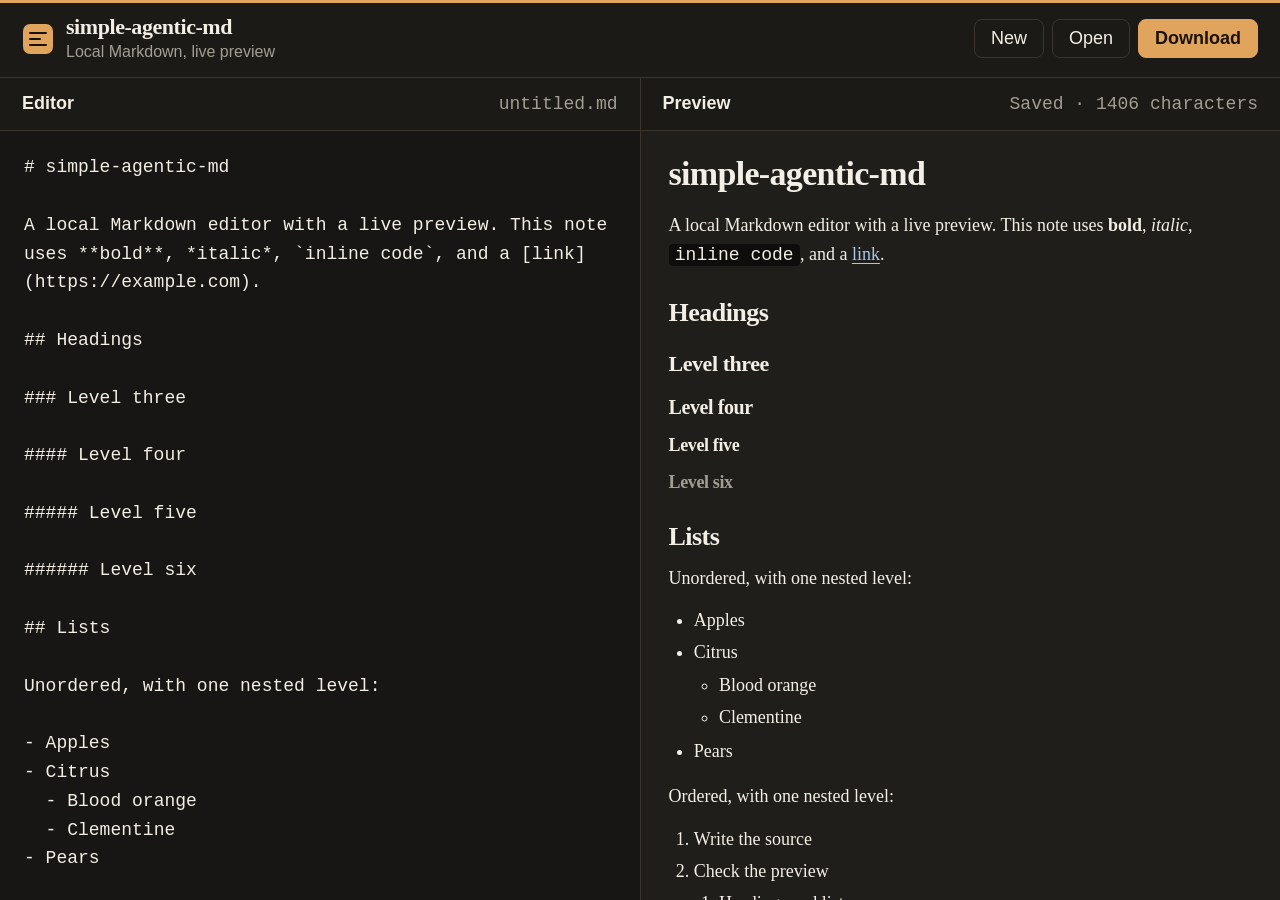
==== index.html @ 30703ca3 "Add a local side-by-side Markdown editor. Plain HTML, CSS, and JavaScript with a hand-written render" ====
<!DOCTYPE html>
<html lang="en">
<head>
  <meta charset="utf-8">
  <meta name="viewport" content="width=device-width, initial-scale=1">
  <title>simple-agentic-md</title>
  <meta name="description" content="A local Markdown editor with a live side-by-side preview.">
  <link rel="icon" href="data:image/svg+xml,%3Csvg xmlns='http://www.w3.org/2000/svg' viewBox='0 0 32 32'%3E%3Crect width='32' height='32' rx='6' fill='%23e0a45c'/%3E%3Cpath d='M8 10h16M8 16h10M8 22h16' stroke='%231a1208' stroke-width='2' stroke-linecap='round'/%3E%3C/svg%3E">
  <link rel="stylesheet" href="css/app.css">
</head>
<body>
  <header class="topbar">
    <div class="brand">
      <svg viewBox="0 0 32 32" width="32" height="32" aria-hidden="true">
        <rect x="1" y="1" width="30" height="30" rx="7" fill="#e0a45c"/>
        <path d="M8 10h16M8 16h10M8 22h16" stroke="#1a1208" stroke-width="2" stroke-linecap="round"/>
      </svg>
      <div>
        <p class="wordmark">simple-agentic-md</p>
        <p class="tagline">Local Markdown, live preview</p>
      </div>
    </div>
    <div class="actions">
      <button type="button" id="btn-new">New</button>
      <button type="button" id="btn-open">Open</button>
      <button type="button" id="btn-download" class="primary" title="Download .md (Ctrl+S or Cmd+S)">Download</button>
      <input id="file-input" type="file" accept=".md,.markdown,.txt,text/markdown,text/plain" hidden>
    </div>
  </header>
  <div id="notice" class="notice" hidden role="status">
    <p id="notice-text"></p>
    <button type="button" id="notice-dismiss">Dismiss</button>
  </div>
  <main class="panes">
    <section class="pane pane-editor" aria-label="Editor">
      <div class="pane-bar">
        <p class="pane-title"><label for="editor">Editor</label></p>
        <span id="doc-name" class="meta">untitled.md</span>
      </div>
      <textarea id="editor" spellcheck="true" autocomplete="off" autocapitalize="off" placeholder="Write Markdown…" aria-label="Markdown source"></textarea>
    </section>
    <section class="pane pane-preview" aria-label="Preview">
      <div class="pane-bar">
        <p class="pane-title">Preview</p>
        <span class="meta"><span id="save-state">Saved</span> · <span id="char-count">0 characters</span></span>
      </div>
      <div id="preview" class="preview" aria-label="Rendered preview"></div>
    </section>
  </main>
  <noscript><p class="noscript">This editor needs JavaScript. It still runs entirely in your browser — nothing is uploaded.</p></noscript>
  <script src="js/markdown.js"></script>
  <script src="js/app.js"></script>
</body>
</html>
---- css/app.css ----
:root {
  color-scheme: dark;
  --bg: #12110f;
  --bar: #1c1a17;
  --editor: #181614;
  --preview: #201e1b;
  --line: #3a352e;
  --text: #f3efe6;
  --muted: #a39e93;
  --accent: #e0a45c;
  --accent-ink: #1a1208;
  --link: #a9c7ea;
  --code: #0e0d0c;
  --notice: #3d2c24;
  --notice-line: #6b4b38;
  --notice-text: #f6e4d4;
  --sans: "Segoe UI", "Helvetica Neue", Helvetica, Arial, sans-serif;
  --serif: "Iowan Old Style", Palatino, "Palatino Linotype", "Liberation Serif", Georgia, serif;
  --mono: ui-monospace, "Cascadia Mono", "Segoe UI Mono", "Liberation Mono", "DejaVu Sans Mono", Menlo, Consolas, monospace;
}

* { box-sizing: border-box; }

html,
body {
  height: 100%;
  margin: 0;
}

body {
  min-width: 1024px;
  display: flex;
  flex-direction: column;
  background: var(--bg);
  color: var(--text);
  font-family: var(--sans);
  font-size: 18px;
  line-height: 1.5;
}

::selection {
  background: #4d4638;
  color: var(--text);
}

.topbar {
  display: flex;
  align-items: center;
  justify-content: space-between;
  gap: 24px;
  padding: 14px 22px;
  border-bottom: 1px solid var(--line);
  background:
    linear-gradient(var(--accent), var(--accent)) top / 100% 3px no-repeat,
    var(--bar);
}

.brand {
  display: flex;
  align-items: center;
  gap: 12px;
  min-width: 0;
}

.brand svg { flex: 0 0 auto; }

.wordmark {
  margin: 0;
  font-family: var(--serif);
  font-size: 22px;
  font-weight: 600;
  letter-spacing: -0.02em;
  line-height: 1.2;
}

.tagline {
  margin: 2px 0 0;
  color: var(--muted);
  font-size: 16px;
  line-height: 1.3;
}

.actions {
  display: flex;
  gap: 8px;
  flex: 0 0 auto;
}

button {
  font-family: var(--sans);
  font-size: 18px;
  line-height: 1.2;
  color: var(--text);
  background: transparent;
  border: 1px solid var(--line);
  border-radius: 8px;
  padding: 8px 16px;
  cursor: pointer;
}

button:hover { border-color: var(--accent); color: var(--accent); }

button:focus-visible,
#notice-dismiss:focus-visible {
  outline: 2px solid var(--accent);
  outline-offset: 2px;
}

button.primary {
  background: var(--accent);
  border-color: var(--accent);
  color: var(--accent-ink);
  font-weight: 600;
}

button.primary:hover { color: var(--accent-ink); filter: brightness(1.05); }

.notice {
  display: flex;
  align-items: center;
  gap: 16px;
  padding: 12px 22px;
  background: var(--notice);
  color: var(--notice-text);
  border-bottom: 1px solid var(--notice-line);
}

.notice[hidden] { display: none !important; }

.notice p { margin: 0; flex: 1; }

.panes {
  flex: 1;
  display: flex;
  min-height: 0;
}

.pane {
  flex: 1;
  min-width: 0;
  display: flex;
  flex-direction: column;
  min-height: 0;
}

.pane-editor { border-right: 1px solid var(--line); }

.pane-bar {
  display: flex;
  align-items: baseline;
  justify-content: space-between;
  gap: 16px;
  padding: 12px 22px;
  background: var(--bar);
  border-bottom: 1px solid var(--line);
}

.pane-title {
  margin: 0;
  font-family: var(--sans);
  font-size: 18px;
  font-weight: 600;
}

.meta {
  color: var(--muted);
  font-family: var(--mono);
  font-size: 18px;
  overflow: hidden;
  text-overflow: ellipsis;
  white-space: nowrap;
}

textarea {
  flex: 1;
  width: 100%;
  min-height: 0;
  margin: 0;
  padding: 22px 24px 40px;
  border: 0;
  resize: none;
  overflow: auto;
  background: var(--editor);
  color: var(--text);
  caret-color: var(--accent);
  font-family: var(--mono);
  font-size: 18px;
  line-height: 1.6;
  tab-size: 2;
}

textarea:focus { outline: none; }

textarea::placeholder { color: var(--muted); }

.preview {
  flex: 1;
  min-height: 0;
  overflow: auto;
  padding: 22px 28px 48px;
  background: var(--preview);
  color: var(--text);
  font-family: var(--serif);
  font-size: 18px;
  line-height: 1.6;
}

.preview > :first-child { margin-top: 0; }

.preview h1,
.preview h2,
.preview h3,
.preview h4,
.preview h5,
.preview h6 {
  font-weight: 600;
  line-height: 1.25;
  letter-spacing: -0.02em;
}

.preview h1 { font-size: 34px; margin: 0 0 0.45em; }
.preview h2 { font-size: 26px; margin: 1.05em 0 0.4em; }
.preview h3 { font-size: 22px; margin: 0.95em 0 0.35em; }
.preview h4 { font-size: 20px; margin: 0.85em 0 0.3em; }
.preview h5,
.preview h6 { font-size: 18px; margin: 0.8em 0 0.25em; }
.preview h6 { color: var(--muted); }

.preview p { margin: 0 0 0.75em; }

.preview a {
  color: var(--link);
  text-underline-offset: 3px;
}

.preview a:hover { color: #d7e7f8; }

.preview .blocked-link,
.preview .blocked-image { color: inherit; }

.preview strong { font-weight: 700; }

.preview em { font-style: italic; }

.preview code {
  font-family: var(--mono);
  font-size: 18px;
}

.preview p code,
.preview li code,
.preview td code,
.preview th code,
.preview blockquote code {
  background: var(--code);
  padding: 0.05em 0.35em;
  border-radius: 4px;
}

.preview pre {
  margin: 0.8em 0 1em;
  padding: 16px 18px;
  overflow: auto;
  background: var(--code);
  border-radius: 8px;
  border: 1px solid var(--line);
  line-height: 1.5;
}

.preview pre[data-language] { padding-top: 2.4em; position: relative; }

.preview pre[data-language]::before {
  content: attr(data-language);
  position: absolute;
  top: 10px;
  left: 18px;
  color: var(--muted);
  font-family: var(--mono);
  font-size: 18px;
}

.preview pre code {
  font-family: var(--mono);
  font-size: 18px;
  background: transparent;
  padding: 0;
}

.preview blockquote {
  margin: 0.8em 0 1em;
  padding: 0.1em 0 0.1em 16px;
  border-left: 3px solid var(--accent);
}

.preview blockquote p:last-child { margin-bottom: 0; }

.preview hr {
  border: 0;
  border-top: 1px solid var(--line);
  margin: 1.3em 0;
}

.preview ul,
.preview ol { margin: 0.4em 0 0.9em; padding-left: 1.4em; }

.preview li { margin: 0.2em 0; }

.preview li > ul,
.preview li > ol { margin: 0.2em 0 0.3em; }

.preview li > p { margin: 0.2em 0; }

.preview table {
  width: 100%;
  border-collapse: collapse;
  margin: 0.8em 0 1.1em;
  font-size: 18px;
}

.preview th,
.preview td {
  border: 1px solid var(--line);
  padding: 8px 12px;
  text-align: left;
  vertical-align: top;
}

.preview th { background: #2a2723; font-weight: 600; }

.preview .align-left { text-align: left; }
.preview .align-center { text-align: center; }
.preview .align-right { text-align: right; }

.preview img {
  display: block;
  max-width: 100%;
  height: auto;
  margin: 0.6em 0 1em;
  border-radius: 8px;
}

.preview .placeholder {
  color: var(--muted);
  font-style: italic;
}

.noscript {
  margin: 24px;
  color: var(--text);
}
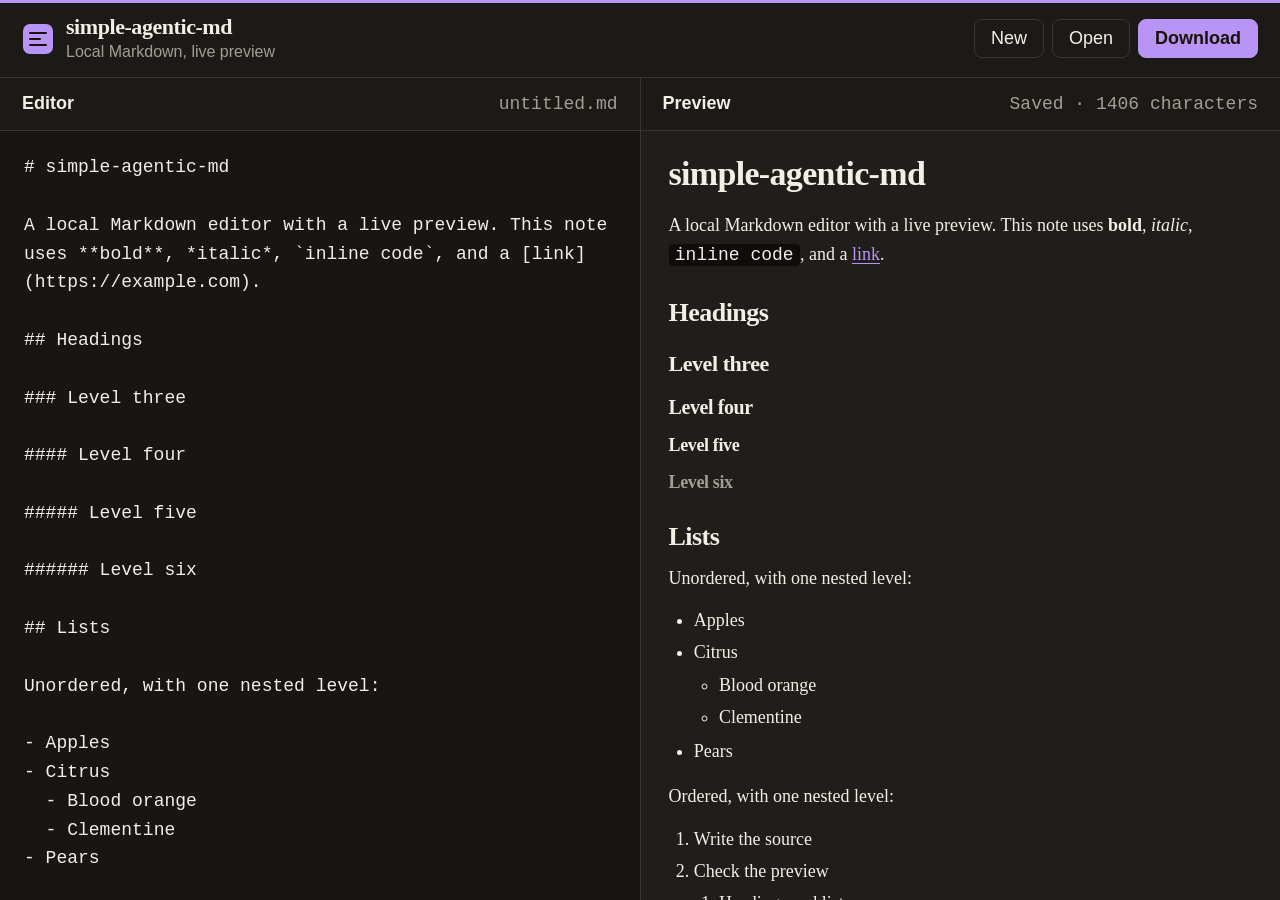
==== commit 92099a9a: "Fix review findings on parsing, focus, and the accent. GFM tables accept a one-dash delimiter, empha" ====
--- a/index.html
+++ b/index.html
@@ -5,14 +5,14 @@
   <meta name="viewport" content="width=device-width, initial-scale=1">
   <title>simple-agentic-md</title>
   <meta name="description" content="A local Markdown editor with a live side-by-side preview.">
-  <link rel="icon" href="data:image/svg+xml,%3Csvg xmlns='http://www.w3.org/2000/svg' viewBox='0 0 32 32'%3E%3Crect width='32' height='32' rx='6' fill='%23e0a45c'/%3E%3Cpath d='M8 10h16M8 16h10M8 22h16' stroke='%231a1208' stroke-width='2' stroke-linecap='round'/%3E%3C/svg%3E">
+  <link rel="icon" href="data:image/svg+xml,%3Csvg xmlns='http://www.w3.org/2000/svg' viewBox='0 0 32 32'%3E%3Crect width='32' height='32' rx='6' fill='%23b794f6'/%3E%3Cpath d='M8 10h16M8 16h10M8 22h16' stroke='%231a1208' stroke-width='2' stroke-linecap='round'/%3E%3C/svg%3E">
   <link rel="stylesheet" href="css/app.css">
 </head>
 <body>
   <header class="topbar">
     <div class="brand">
       <svg viewBox="0 0 32 32" width="32" height="32" aria-hidden="true">
-        <rect x="1" y="1" width="30" height="30" rx="7" fill="#e0a45c"/>
+        <rect x="1" y="1" width="30" height="30" rx="7" fill="#b794f6"/>
         <path d="M8 10h16M8 16h10M8 22h16" stroke="#1a1208" stroke-width="2" stroke-linecap="round"/>
       </svg>
       <div>
@@ -37,14 +37,14 @@
         <p class="pane-title"><label for="editor">Editor</label></p>
         <span id="doc-name" class="meta">untitled.md</span>
       </div>
-      <textarea id="editor" spellcheck="true" autocomplete="off" autocapitalize="off" placeholder="Write Markdown…" aria-label="Markdown source"></textarea>
+      <textarea id="editor" spellcheck="true" autocomplete="off" autocapitalize="off" placeholder="Write Markdown…"></textarea>
     </section>
     <section class="pane pane-preview" aria-label="Preview">
       <div class="pane-bar">
         <p class="pane-title">Preview</p>
         <span class="meta"><span id="save-state">Saved</span> · <span id="char-count">0 characters</span></span>
       </div>
-      <div id="preview" class="preview" aria-label="Rendered preview"></div>
+      <div id="preview" class="preview" role="region" aria-label="Rendered preview"></div>
     </section>
   </main>
   <noscript><p class="noscript">This editor needs JavaScript. It still runs entirely in your browser — nothing is uploaded.</p></noscript>
--- a/css/app.css
+++ b/css/app.css
@@ -7,9 +7,10 @@
   --line: #3a352e;
   --text: #f3efe6;
   --muted: #a39e93;
-  --accent: #e0a45c;
+  --accent: #b794f6;
   --accent-ink: #1a1208;
-  --link: #a9c7ea;
+  --link: #b794f6;
+  --link-hover: #d6bcfa;
   --code: #0e0d0c;
   --notice: #3d2c24;
   --notice-line: #6b4b38;
@@ -39,8 +40,8 @@
 }
 
 ::selection {
-  background: #4d4638;
-  color: var(--text);
+  background: var(--accent);
+  color: var(--accent-ink);
 }
 
 .topbar {
@@ -189,7 +190,10 @@
   tab-size: 2;
 }
 
-textarea:focus { outline: none; }
+textarea:focus {
+  outline: 2px solid var(--accent);
+  outline-offset: -2px;
+}
 
 textarea::placeholder { color: var(--muted); }
 
@@ -233,7 +237,7 @@
   text-underline-offset: 3px;
 }
 
-.preview a:hover { color: #d7e7f8; }
+.preview a:hover { color: var(--link-hover); }
 
 .preview .blocked-link,
 .preview .blocked-image { color: inherit; }
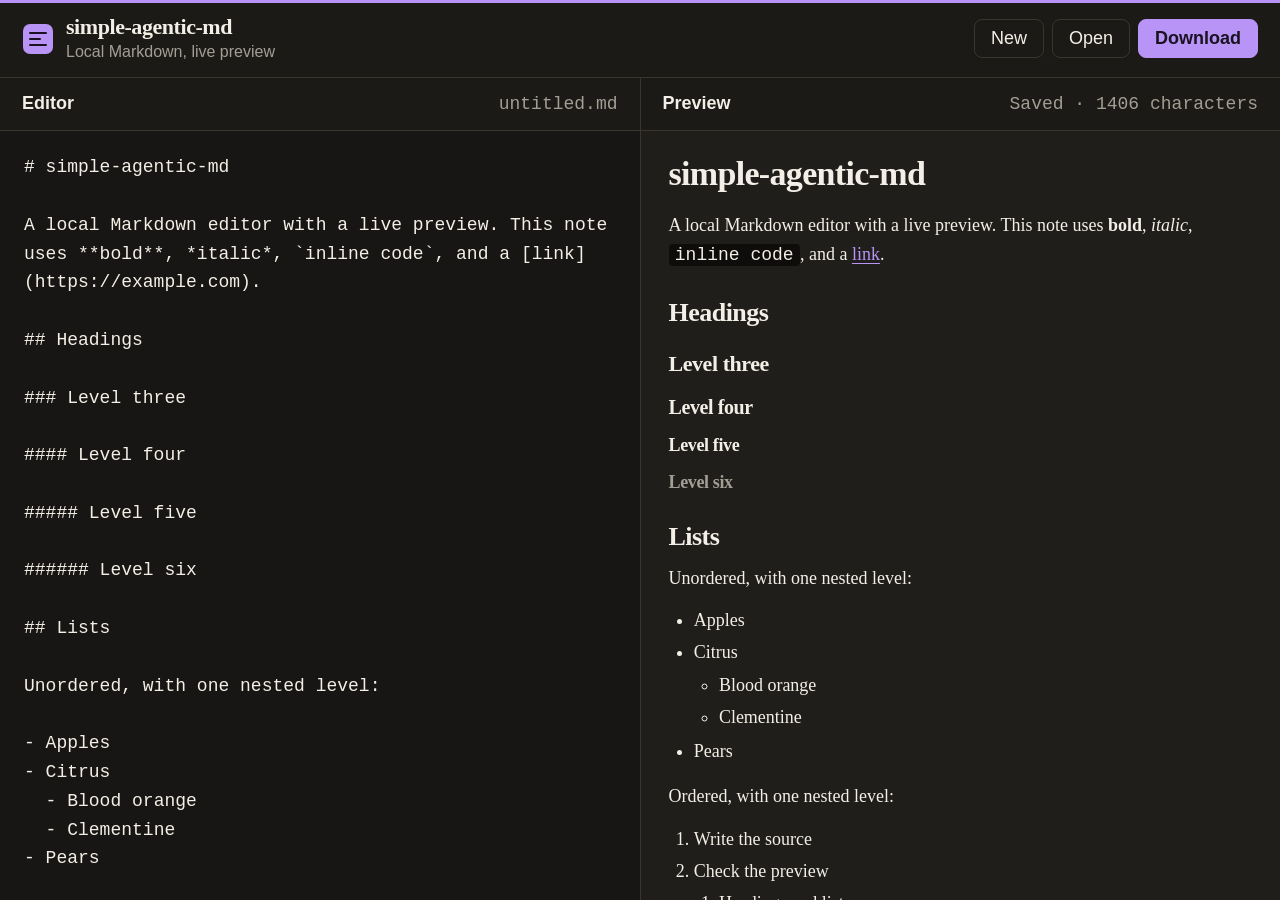
==== commit a61965e4: "Tint the save notice and accent ink purple. The failure banner and the ink on the purple accent are " ====
--- a/index.html
+++ b/index.html
@@ -5,7 +5,7 @@
   <meta name="viewport" content="width=device-width, initial-scale=1">
   <title>simple-agentic-md</title>
   <meta name="description" content="A local Markdown editor with a live side-by-side preview.">
-  <link rel="icon" href="data:image/svg+xml,%3Csvg xmlns='http://www.w3.org/2000/svg' viewBox='0 0 32 32'%3E%3Crect width='32' height='32' rx='6' fill='%23b794f6'/%3E%3Cpath d='M8 10h16M8 16h10M8 22h16' stroke='%231a1208' stroke-width='2' stroke-linecap='round'/%3E%3C/svg%3E">
+  <link rel="icon" href="data:image/svg+xml,%3Csvg xmlns='http://www.w3.org/2000/svg' viewBox='0 0 32 32'%3E%3Crect width='32' height='32' rx='6' fill='%23b794f6'/%3E%3Cpath d='M8 10h16M8 16h10M8 22h16' stroke='%231a1220' stroke-width='2' stroke-linecap='round'/%3E%3C/svg%3E">
   <link rel="stylesheet" href="css/app.css">
 </head>
 <body>
@@ -13,7 +13,7 @@
     <div class="brand">
       <svg viewBox="0 0 32 32" width="32" height="32" aria-hidden="true">
         <rect x="1" y="1" width="30" height="30" rx="7" fill="#b794f6"/>
-        <path d="M8 10h16M8 16h10M8 22h16" stroke="#1a1208" stroke-width="2" stroke-linecap="round"/>
+        <path d="M8 10h16M8 16h10M8 22h16" stroke="#1a1220" stroke-width="2" stroke-linecap="round"/>
       </svg>
       <div>
         <p class="wordmark">simple-agentic-md</p>
--- a/css/app.css
+++ b/css/app.css
@@ -8,13 +8,13 @@
   --text: #f3efe6;
   --muted: #a39e93;
   --accent: #b794f6;
-  --accent-ink: #1a1208;
+  --accent-ink: #1a1220;
   --link: #b794f6;
   --link-hover: #d6bcfa;
   --code: #0e0d0c;
-  --notice: #3d2c24;
-  --notice-line: #6b4b38;
-  --notice-text: #f6e4d4;
+  --notice: #2a2140;
+  --notice-line: #5b4a80;
+  --notice-text: #ece4fb;
   --sans: "Segoe UI", "Helvetica Neue", Helvetica, Arial, sans-serif;
   --serif: "Iowan Old Style", Palatino, "Palatino Linotype", "Liberation Serif", Georgia, serif;
   --mono: ui-monospace, "Cascadia Mono", "Segoe UI Mono", "Liberation Mono", "DejaVu Sans Mono", Menlo, Consolas, monospace;
